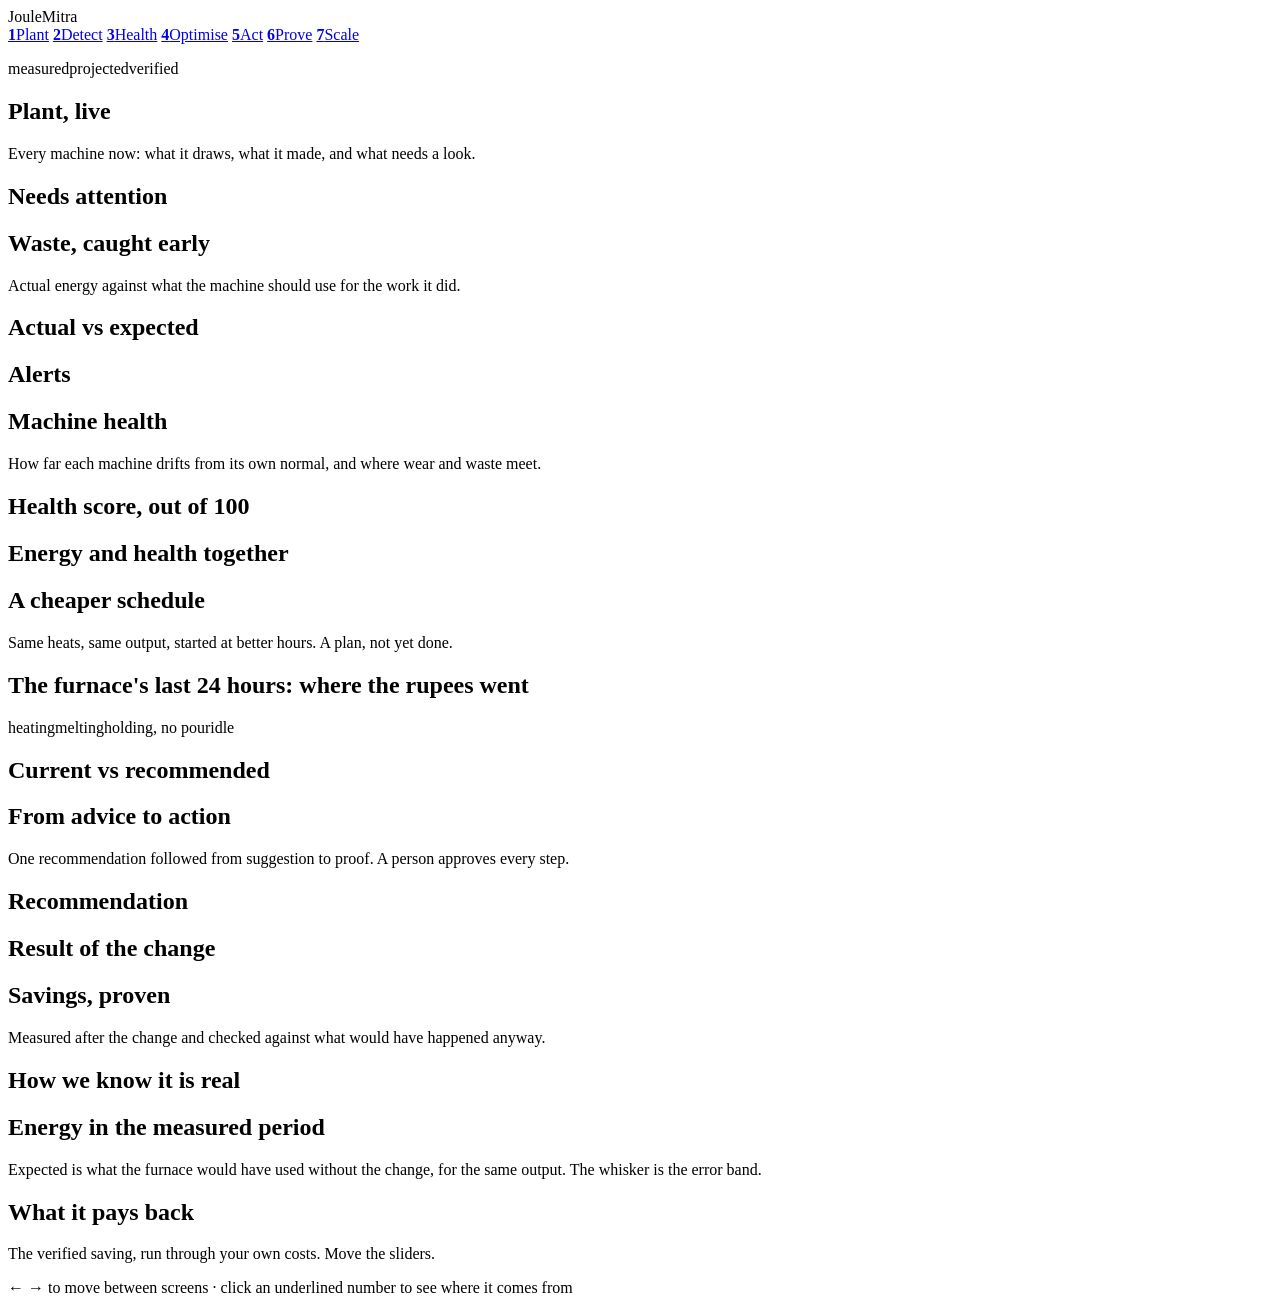
==== apps/console/index.html @ 6d69784d "feat: add JouleMitra console for judges and deck screenshots A seven-screen web console served at /c" ====
<!DOCTYPE html>
<html lang="en">
<head>
<meta charset="utf-8">
<meta name="viewport" content="width=device-width, initial-scale=1">
<title>JouleMitra Console</title>
<link rel="preconnect" href="https://fonts.googleapis.com">
<link rel="preconnect" href="https://fonts.gstatic.com" crossorigin>
<link href="https://fonts.googleapis.com/css2?family=Archivo:wdth,wght@62..125,400..900&display=block" rel="stylesheet">
<link rel="stylesheet" href="/console/tokens.css">
<link rel="stylesheet" href="/console/console.css">
<script src="/console-vendor/plotly.min.js"></script>
<script src="/console/console.js" defer></script>
</head>
<body>
<div class="viewport">
<div class="stage" id="stage">
  <header class="topbar">
    <div class="brand"><span class="brand-mark" aria-hidden="true"></span>JouleMitra</div>
    <nav class="flow" aria-label="The JouleMitra loop">
      <a class="nav-step" href="#plant" data-screen="plant"><b>1</b>Plant</a>
      <a class="nav-step" href="#detect" data-screen="detect"><b>2</b>Detect</a>
      <a class="nav-step" href="#health" data-screen="health"><b>3</b>Health</a>
      <a class="nav-step" href="#optimise" data-screen="optimise"><b>4</b>Optimise</a>
      <a class="nav-step" href="#act" data-screen="act"><b>5</b>Act</a>
      <a class="nav-step" href="#impact" data-screen="impact"><b>6</b>Prove</a>
      <a class="nav-step" href="#payback" data-screen="payback"><b>7</b>Scale</a>
    </nav>
    <p class="legend" aria-label="Colour key">
      <span class="k measured">measured</span><span class="k projected">projected</span><span class="k verified">verified</span>
    </p>
  </header>

  <main class="screens">
    <section class="screen" id="screen-plant" aria-label="Plant, live">
      <div class="screen-head">
        <div><h1>Plant, live</h1><p class="sub">Every machine now: what it draws, what it made, and what needs a look.</p></div>
        <div class="chips" id="chips-plant"></div>
      </div>
      <div class="screen-body">
        <div class="kpi-row" id="plant-kpis"></div>
        <div class="attn"><h2>Needs attention</h2><ul class="attn-list" id="plant-attn"></ul></div>
        <div id="plant-tiles"></div>
      </div>
    </section>

    <section class="screen" id="screen-detect" aria-label="Waste, caught early">
      <div class="screen-head">
        <div><h1>Waste, caught early</h1><p class="sub">Actual energy against what the machine should use for the work it did.</p></div>
        <div class="chips" id="chips-detect"></div>
      </div>
      <div class="screen-body">
        <div class="panel sheet"><h2 id="detect-title">Actual vs expected</h2><p class="lead" id="detect-sum"></p><div class="chart" id="detect-chart"></div></div>
        <div class="panel"><h2>Alerts</h2><div id="detect-alerts-list"></div></div>
      </div>
    </section>

    <section class="screen" id="screen-health" aria-label="Machine health">
      <div class="screen-head">
        <div><h1>Machine health</h1><p class="sub">How far each machine drifts from its own normal, and where wear and waste meet.</p></div>
        <div class="chips" id="chips-health"></div>
      </div>
      <div class="screen-body">
        <div class="panel sheet"><h2>Health score, out of 100</h2><div id="health-list"></div></div>
        <div class="panel"><h2>Energy and health together</h2><div id="insights-list"></div></div>
      </div>
    </section>

    <section class="screen" id="screen-optimise" aria-label="A cheaper schedule">
      <div class="screen-head">
        <div><h1>A cheaper schedule</h1><p class="sub">Same heats, same output, started at better hours. A plan, not yet done.</p></div>
        <div class="chips" id="chips-optimise"></div>
      </div>
      <div class="screen-body">
        <div class="sheet ribbon-wrap"><div class="ribbon-head"><h2 id="ribbon-title">The furnace's last 24 hours: where the rupees went</h2><p class="ribbon-key"><span class="k s-heating"></span>heating<span class="k s-melting"></span>melting<span class="k s-holding"></span>holding, no pour<span class="k s-idle"></span>idle</p></div><div class="ribbon" id="ribbon"></div><div class="ribbon-axis" id="ribbon-axis"></div><p class="ribbon-sum" id="ribbon-sum"></p></div>
        <div class="panel"><h2 id="opt-title">Current vs recommended</h2><div class="tariff-strip" id="opt-tariff"></div><div class="chart" id="opt-chart"></div><p class="note" id="opt-explain"></p></div>
      </div>
    </section>

    <section class="screen" id="screen-act" aria-label="From advice to action">
      <div class="screen-head">
        <div><h1>From advice to action</h1><p class="sub">One recommendation followed from suggestion to proof. A person approves every step.</p></div>
        <div class="chips" id="chips-act"></div>
      </div>
      <div class="screen-body">
        <div class="stepper" id="act-stepper"></div>
        <div id="act-cols">
          <div class="panel sheet rec-card"><h2>Recommendation</h2><div id="act-rec"></div></div>
          <div class="panel"><h2>Result of the change</h2><div id="act-list"></div></div>
        </div>
      </div>
    </section>

    <section class="screen" id="screen-impact" aria-label="Savings, proven">
      <div class="screen-head">
        <div><h1>Savings, proven</h1><p class="sub">Measured after the change and checked against what would have happened anyway.</p></div>
        <div class="chips" id="chips-impact"></div>
      </div>
      <div class="screen-body">
        <div class="impact-hero sheet" id="impact-hero"></div>
        <div class="impact-cards" id="impact-cards"></div>
        <div class="impact-lower">
          <div class="panel"><h2 id="impact-story-title">How we know it is real</h2><div id="guardrail"></div></div>
          <div class="panel"><h2 id="impact-chart-title">Energy in the measured period</h2><p class="note" id="impact-chart-note">Expected is what the furnace would have used without the change, for the same output. The whisker is the error band.</p><div class="chart" id="impact-chart"></div></div>
        </div>
      </div>
    </section>
    <section class="screen" id="screen-payback" aria-label="What it pays back">
      <div class="screen-head">
        <div><h1>What it pays back</h1><p class="sub">The verified saving, run through your own costs. Move the sliders.</p></div>
        <div class="chips" id="chips-payback"></div>
      </div>
      <div class="screen-body">
        <div class="panel" id="pb-inputs"></div>
        <div class="sheet" id="pb-out"></div>
      </div>
    </section>
  </main>
  <aside class="trail" id="trail" aria-label="Where this number comes from" aria-live="polite"></aside>
  <p class="keys" aria-hidden="true">← → to move between screens · click an underlined number to see where it comes from</p>
</div>
</div>
</body>
</html>
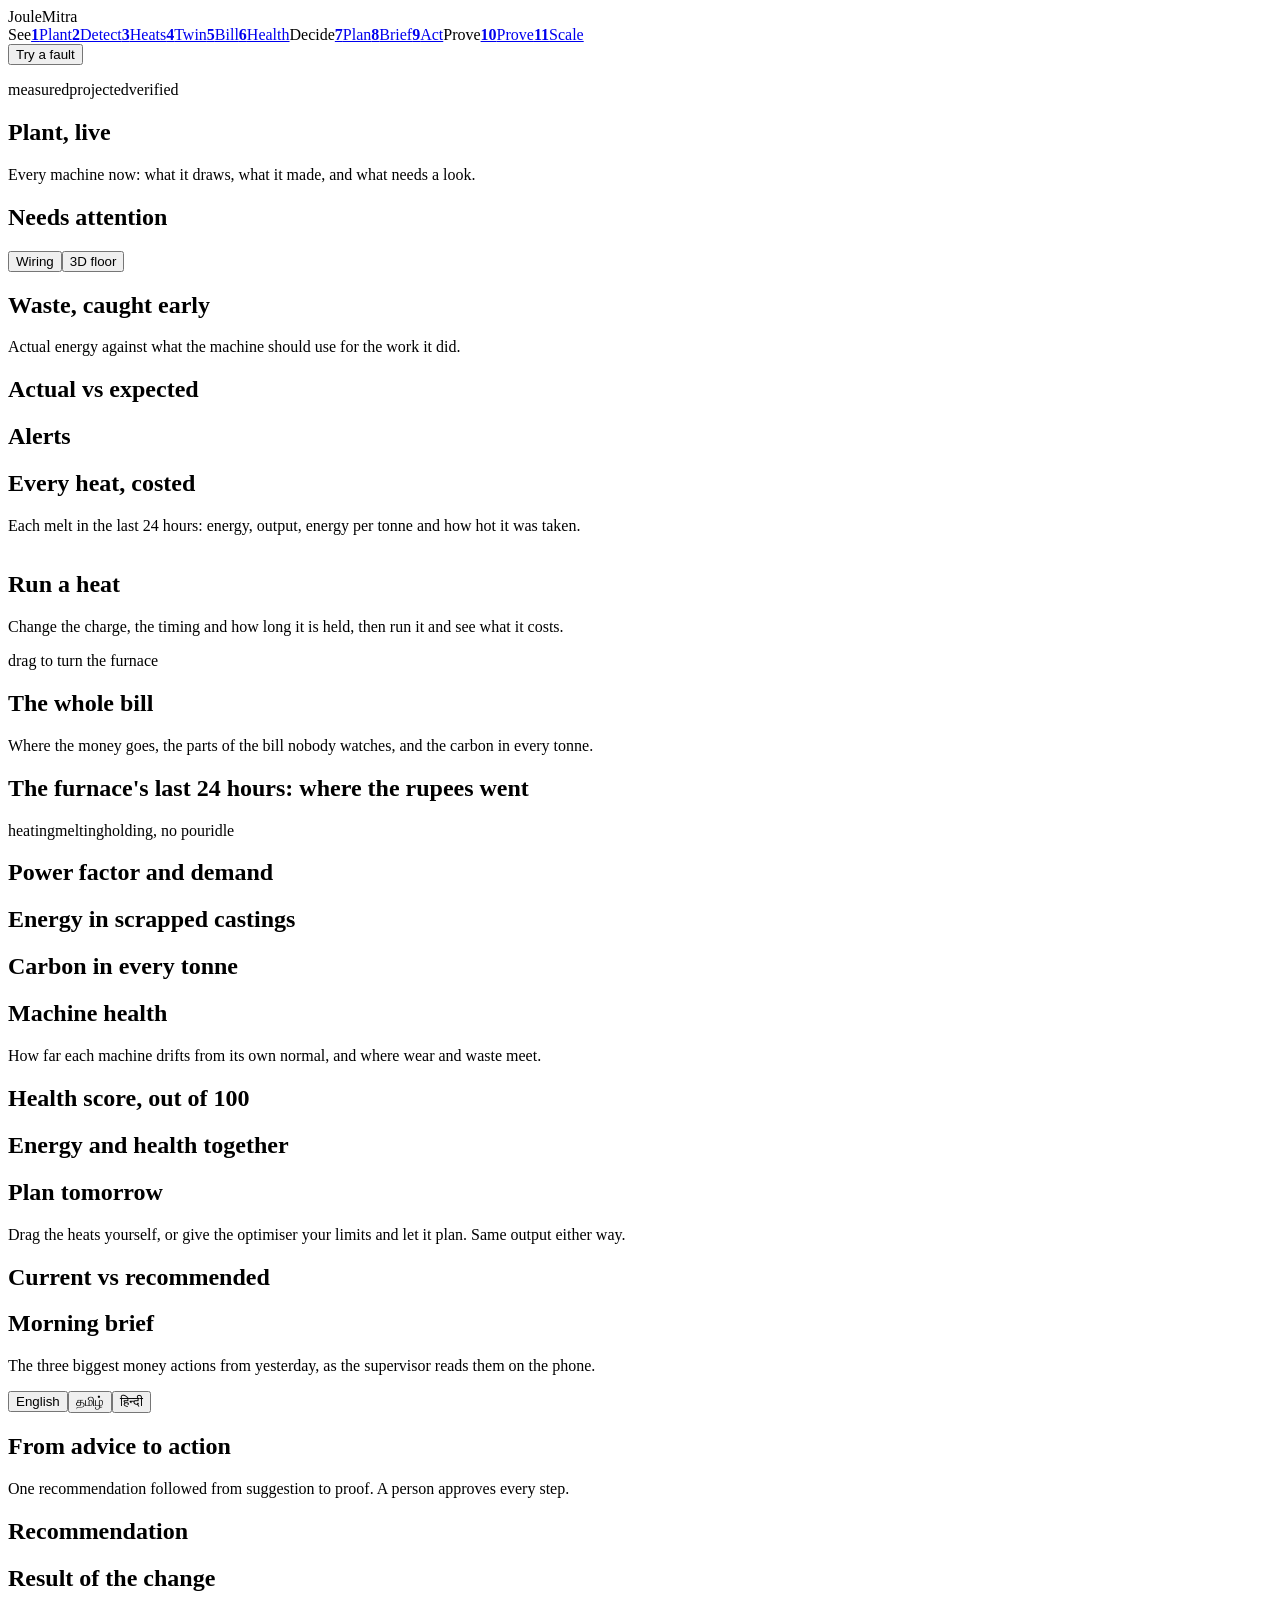
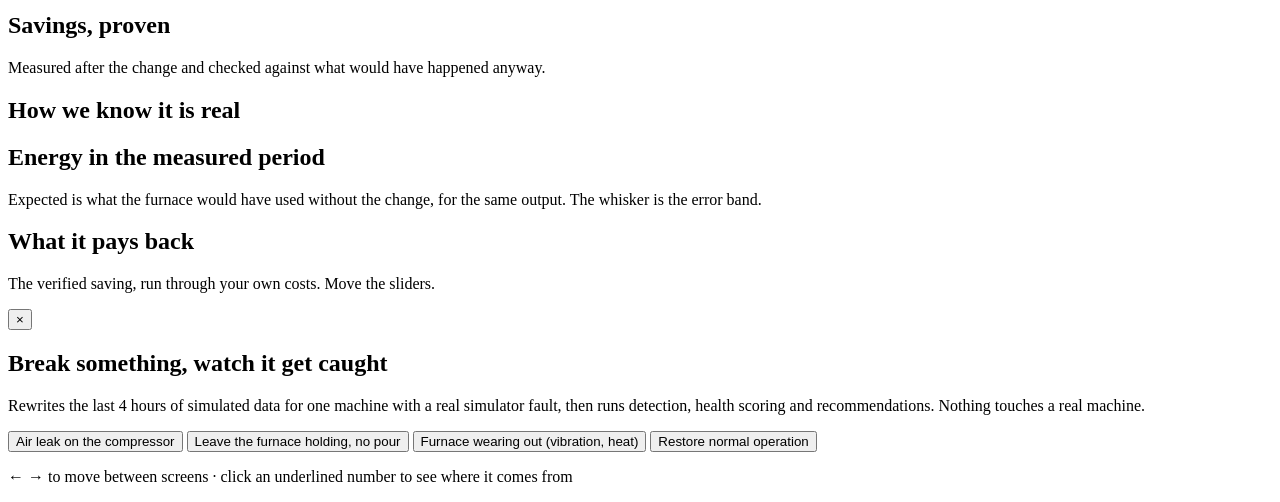
==== commit 817d019d: "feat: interactive console, fault injection and validation on real data Calibration: demo furnace 150" ====
--- a/apps/console/index.html
+++ b/apps/console/index.html
@@ -6,10 +6,12 @@
 <title>JouleMitra Console</title>
 <link rel="preconnect" href="https://fonts.googleapis.com">
 <link rel="preconnect" href="https://fonts.gstatic.com" crossorigin>
-<link href="https://fonts.googleapis.com/css2?family=Archivo:wdth,wght@62..125,400..900&display=block" rel="stylesheet">
+<link href="https://fonts.googleapis.com/css2?family=Archivo:wdth,wght@62..125,400..900&family=Noto+Sans+Tamil:wght@400;600&family=Noto+Sans+Devanagari:wght@400;600&display=block" rel="stylesheet">
 <link rel="stylesheet" href="/console/tokens.css">
 <link rel="stylesheet" href="/console/console.css">
 <script src="/console-vendor/plotly.min.js"></script>
+<script src="/console/vendor/three.min.js"></script>
+<script src="/console/vendor/OrbitControls.js"></script>
 <script src="/console/console.js" defer></script>
 </head>
 <body>
@@ -18,14 +20,9 @@
   <header class="topbar">
     <div class="brand"><span class="brand-mark" aria-hidden="true"></span>JouleMitra</div>
     <nav class="flow" aria-label="The JouleMitra loop">
-      <a class="nav-step" href="#plant" data-screen="plant"><b>1</b>Plant</a>
-      <a class="nav-step" href="#detect" data-screen="detect"><b>2</b>Detect</a>
-      <a class="nav-step" href="#health" data-screen="health"><b>3</b>Health</a>
-      <a class="nav-step" href="#optimise" data-screen="optimise"><b>4</b>Optimise</a>
-      <a class="nav-step" href="#act" data-screen="act"><b>5</b>Act</a>
-      <a class="nav-step" href="#impact" data-screen="impact"><b>6</b>Prove</a>
-      <a class="nav-step" href="#payback" data-screen="payback"><b>7</b>Scale</a>
+      <span class="phase"><span class="phase-label">See</span><a class="nav-step" href="#plant" data-screen="plant"><b>1</b>Plant</a><a class="nav-step" href="#detect" data-screen="detect"><b>2</b>Detect</a><a class="nav-step" href="#heats" data-screen="heats"><b>3</b>Heats</a><a class="nav-step" href="#twin" data-screen="twin"><b>4</b>Twin</a><a class="nav-step" href="#bill" data-screen="bill"><b>5</b>Bill</a><a class="nav-step" href="#health" data-screen="health"><b>6</b>Health</a></span><span class="phase"><span class="phase-label">Decide</span><a class="nav-step" href="#optimise" data-screen="optimise"><b>7</b>Plan</a><a class="nav-step" href="#brief" data-screen="brief"><b>8</b>Brief</a><a class="nav-step" href="#act" data-screen="act"><b>9</b>Act</a></span><span class="phase"><span class="phase-label">Prove</span><a class="nav-step" href="#impact" data-screen="impact"><b>10</b>Prove</a><a class="nav-step" href="#payback" data-screen="payback"><b>11</b>Scale</a></span>
     </nav>
+    <button type="button" class="btn sm fault-btn" id="fault-open">Try a fault</button>
     <p class="legend" aria-label="Colour key">
       <span class="k measured">measured</span><span class="k projected">projected</span><span class="k verified">verified</span>
     </p>
@@ -40,7 +37,7 @@
       <div class="screen-body">
         <div class="kpi-row" id="plant-kpis"></div>
         <div class="attn"><h2>Needs attention</h2><ul class="attn-list" id="plant-attn"></ul></div>
-        <div id="plant-tiles"></div>
+        <div class="plant-wrap"><div class="view-toggle" role="group" aria-label="Plant view"><button type="button" data-view="wiring">Wiring</button><button type="button" data-view="3d">3D floor</button></div><div id="plant-tiles"></div></div>
       </div>
     </section>
 
@@ -51,7 +48,44 @@
       </div>
       <div class="screen-body">
         <div class="panel sheet"><h2 id="detect-title">Actual vs expected</h2><p class="lead" id="detect-sum"></p><div class="chart" id="detect-chart"></div></div>
-        <div class="panel"><h2>Alerts</h2><div id="detect-alerts-list"></div></div>
+        <div class="panel"><h2>Alerts</h2><div id="detect-alerts-list"></div><div class="air" id="detect-air"></div></div>
+      </div>
+    </section>
+
+    <section class="screen" id="screen-heats" aria-label="Every heat, costed">
+      <div class="screen-head">
+        <div><h1>Every heat, costed</h1><p class="sub">Each melt in the last 24 hours: energy, output, energy per tonne and how hot it was taken.</p></div>
+        <div class="chips" id="chips-heats"></div>
+      </div>
+      <div class="screen-body">
+        <div class="heats-top"><div class="bench" id="heats-bench"></div><div class="heats-sum" id="heats-sum"></div></div>
+        <div class="sheet heats-table-wrap"><table class="heats-table" id="heats-table"></table></div>
+      </div>
+    </section>
+
+    <section class="screen" id="screen-twin" aria-label="Run a heat">
+      <div class="screen-head">
+        <div><h1>Run a heat</h1><p class="sub">Change the charge, the timing and how long it is held, then run it and see what it costs.</p></div>
+        <div class="chips" id="chips-twin"></div>
+      </div>
+      <div class="screen-body">
+        <div class="sheet twin-stage"><div class="twin-3d" id="twin-3d"></div><p class="twin-phase" id="twin-phase">drag to turn the furnace</p></div>
+        <div class="twin-side"><div class="twin-controls" id="twin-controls"></div><div class="twin-out" id="twin-out"></div></div>
+      </div>
+    </section>
+
+    <section class="screen" id="screen-bill" aria-label="The whole bill">
+      <div class="screen-head">
+        <div><h1>The whole bill</h1><p class="sub">Where the money goes, the parts of the bill nobody watches, and the carbon in every tonne.</p></div>
+        <div class="chips" id="chips-bill"></div>
+      </div>
+      <div class="screen-body">
+        <div class="sheet ribbon-wrap"><div class="ribbon-head"><h2 id="ribbon-title">The furnace's last 24 hours: where the rupees went</h2><p class="ribbon-key"><span class="k s-heating"></span>heating<span class="k s-melting"></span>melting<span class="k s-holding"></span>holding, no pour<span class="k s-idle"></span>idle</p></div><div class="ribbon" id="ribbon"></div><div class="ribbon-axis" id="ribbon-axis"></div><p class="ribbon-sum" id="ribbon-sum"></p></div>
+        <div class="bill-grid">
+          <div class="panel"><h2>Power factor and demand</h2><div id="bill-pf"></div></div>
+          <div class="panel"><h2>Energy in scrapped castings</h2><div id="bill-reject"></div></div>
+          <div class="panel"><h2>Carbon in every tonne</h2><div id="bill-carbon"></div></div>
+        </div>
       </div>
     </section>
 
@@ -68,12 +102,26 @@
 
     <section class="screen" id="screen-optimise" aria-label="A cheaper schedule">
       <div class="screen-head">
-        <div><h1>A cheaper schedule</h1><p class="sub">Same heats, same output, started at better hours. A plan, not yet done.</p></div>
+        <div><h1>Plan tomorrow</h1><p class="sub">Drag the heats yourself, or give the optimiser your limits and let it plan. Same output either way.</p></div>
         <div class="chips" id="chips-optimise"></div>
       </div>
       <div class="screen-body">
-        <div class="sheet ribbon-wrap"><div class="ribbon-head"><h2 id="ribbon-title">The furnace's last 24 hours: where the rupees went</h2><p class="ribbon-key"><span class="k s-heating"></span>heating<span class="k s-melting"></span>melting<span class="k s-holding"></span>holding, no pour<span class="k s-idle"></span>idle</p></div><div class="ribbon" id="ribbon"></div><div class="ribbon-axis" id="ribbon-axis"></div><p class="ribbon-sum" id="ribbon-sum"></p></div>
-        <div class="panel"><h2 id="opt-title">Current vs recommended</h2><div class="tariff-strip" id="opt-tariff"></div><div class="chart" id="opt-chart"></div><p class="note" id="opt-explain"></p></div>
+        <div class="panel sheet"><h2 id="opt-title">Current vs recommended</h2><div class="tariff-strip" id="opt-tariff"></div><div class="chart" id="opt-chart"></div><p class="note" id="opt-explain"></p></div>
+      </div>
+    </section>
+
+    <section class="screen" id="screen-brief" aria-label="Morning brief">
+      <div class="screen-head">
+        <div><h1 id="brief-h1">Morning brief</h1><p class="sub" id="brief-sub">The three biggest money actions from yesterday, as the supervisor reads them on the phone.</p></div>
+        <div class="chips" id="chips-brief"></div>
+      </div>
+      <div class="screen-body">
+        <div class="brief-left">
+          <div class="lang" role="group" aria-label="Language"><button type="button" data-lang="en">English</button><button type="button" data-lang="ta" lang="ta">தமிழ்</button><button type="button" data-lang="hi" lang="hi">हिन्दी</button></div>
+          <div class="msg" id="brief-msg"></div>
+          <p class="note" id="brief-preview"></p>
+        </div>
+        <div class="panel"><h2 id="brief-why-h"></h2><p class="note" id="brief-why-note"></p><div id="brief-why"></div></div>
       </div>
     </section>
 
@@ -116,6 +164,18 @@
       </div>
     </section>
   </main>
+  <aside class="trail faults" id="faults" aria-label="Try a fault">
+    <button class="trail-close" type="button" aria-label="Close" id="fault-close">×</button>
+    <h2>Break something, watch it get caught</h2>
+    <p class="note">Rewrites the last 4 hours of simulated data for one machine with a real simulator fault, then runs detection, health scoring and recommendations. Nothing touches a real machine.</p>
+    <div class="fault-list">
+      <button type="button" class="btn" data-fault="air_leak">Air leak on the compressor</button>
+      <button type="button" class="btn" data-fault="furnace_holding">Leave the furnace holding, no pour</button>
+      <button type="button" class="btn" data-fault="furnace_wear">Furnace wearing out (vibration, heat)</button>
+      <button type="button" class="btn ghost" data-fault="restore">Restore normal operation</button>
+    </div>
+    <div id="fault-log" aria-live="polite"></div>
+  </aside>
   <aside class="trail" id="trail" aria-label="Where this number comes from" aria-live="polite"></aside>
   <p class="keys" aria-hidden="true">← → to move between screens · click an underlined number to see where it comes from</p>
 </div>
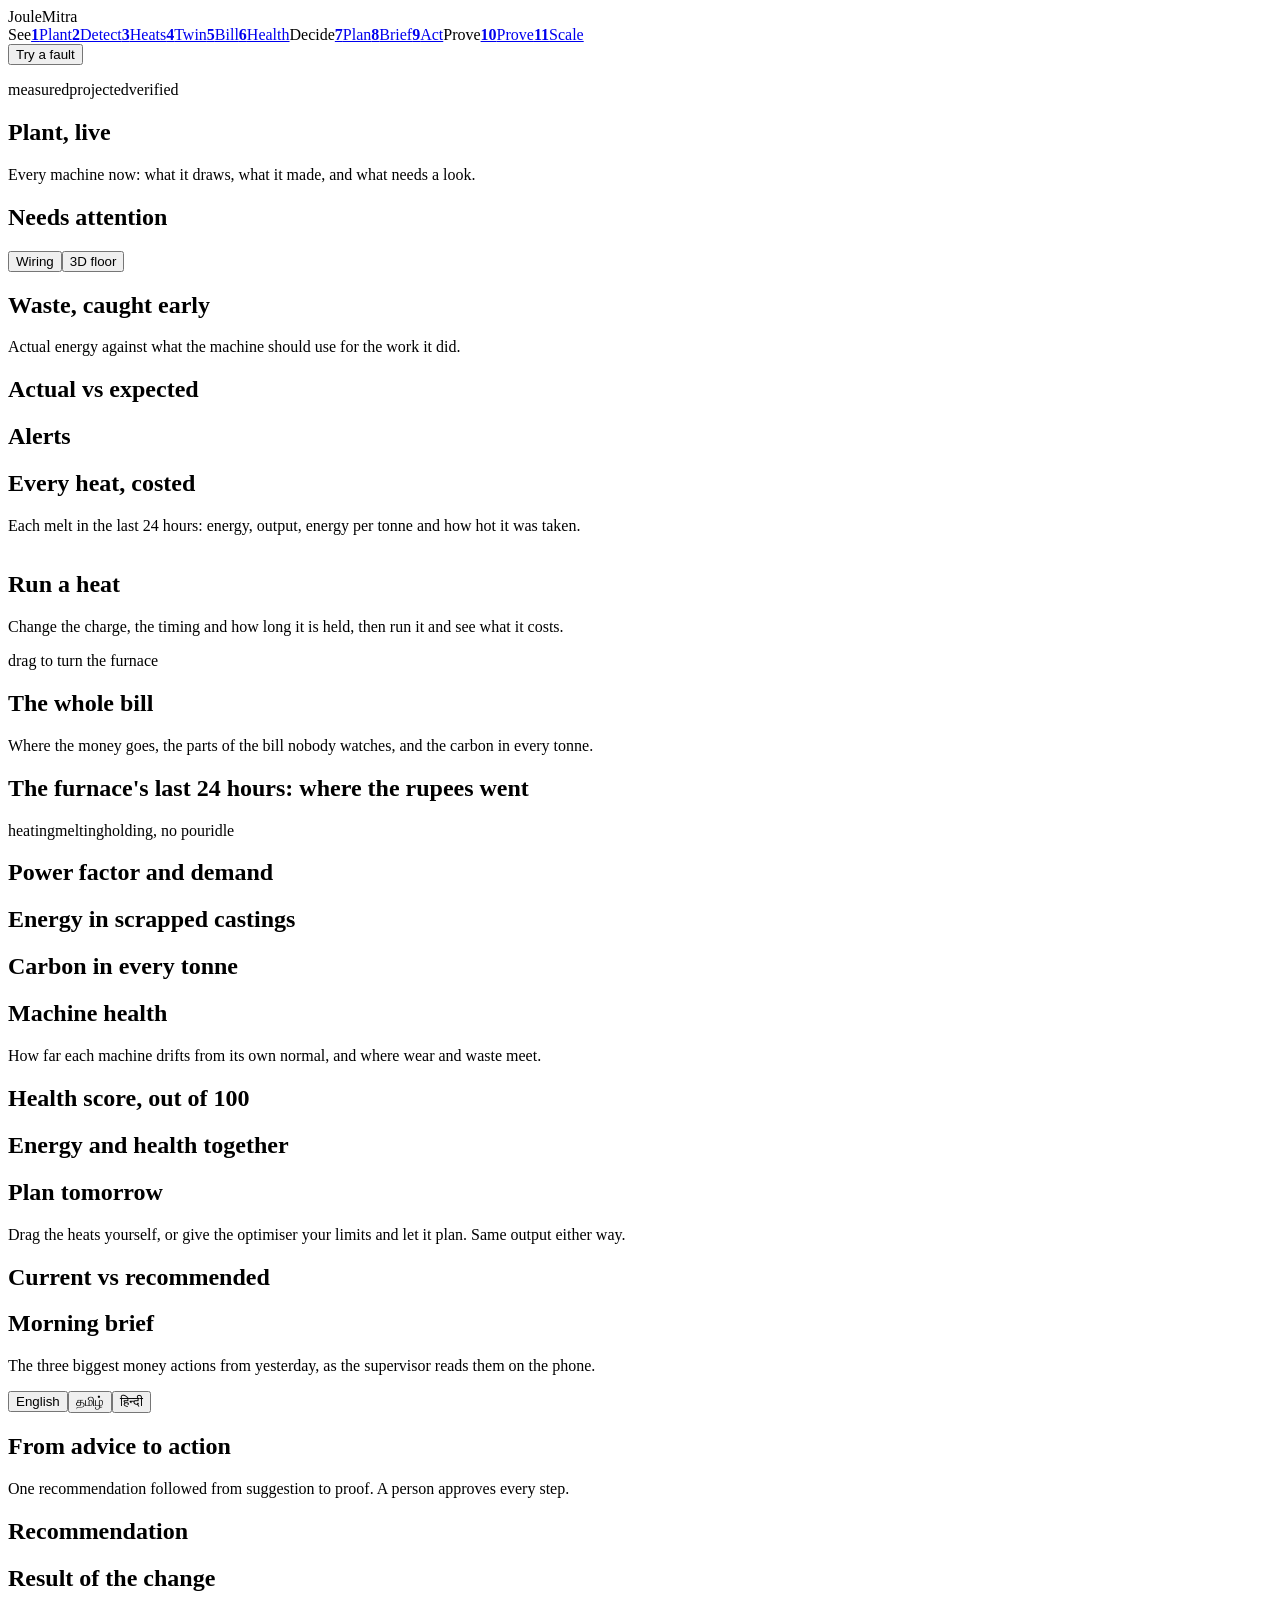
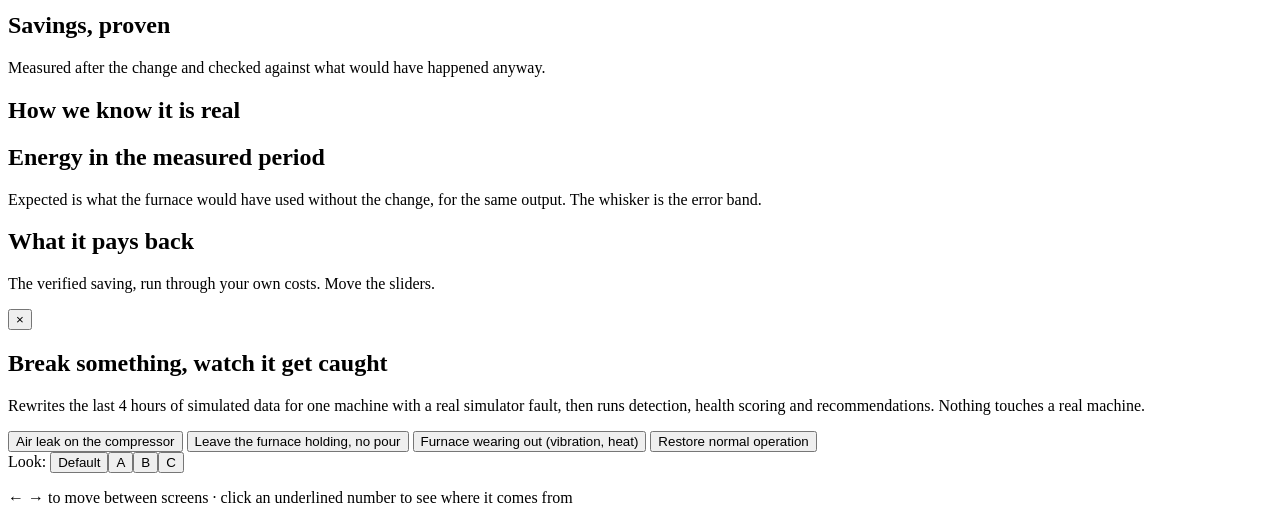
==== commit 0adb9ca0: "feat(console): add switchable A/B/C design themes Three restyle directions from docs/DESIGN_DIRECTIO" ====
--- a/apps/console/index.html
+++ b/apps/console/index.html
@@ -177,6 +177,7 @@
     <div id="fault-log" aria-live="polite"></div>
   </aside>
   <aside class="trail" id="trail" aria-label="Where this number comes from" aria-live="polite"></aside>
+  <div class="theme-switch" role="group" aria-label="Theme">Look: <button type="button" data-theme="">Default</button><button type="button" data-theme="a">A</button><button type="button" data-theme="b">B</button><button type="button" data-theme="c">C</button></div>
   <p class="keys" aria-hidden="true">← → to move between screens · click an underlined number to see where it comes from</p>
 </div>
 </div>
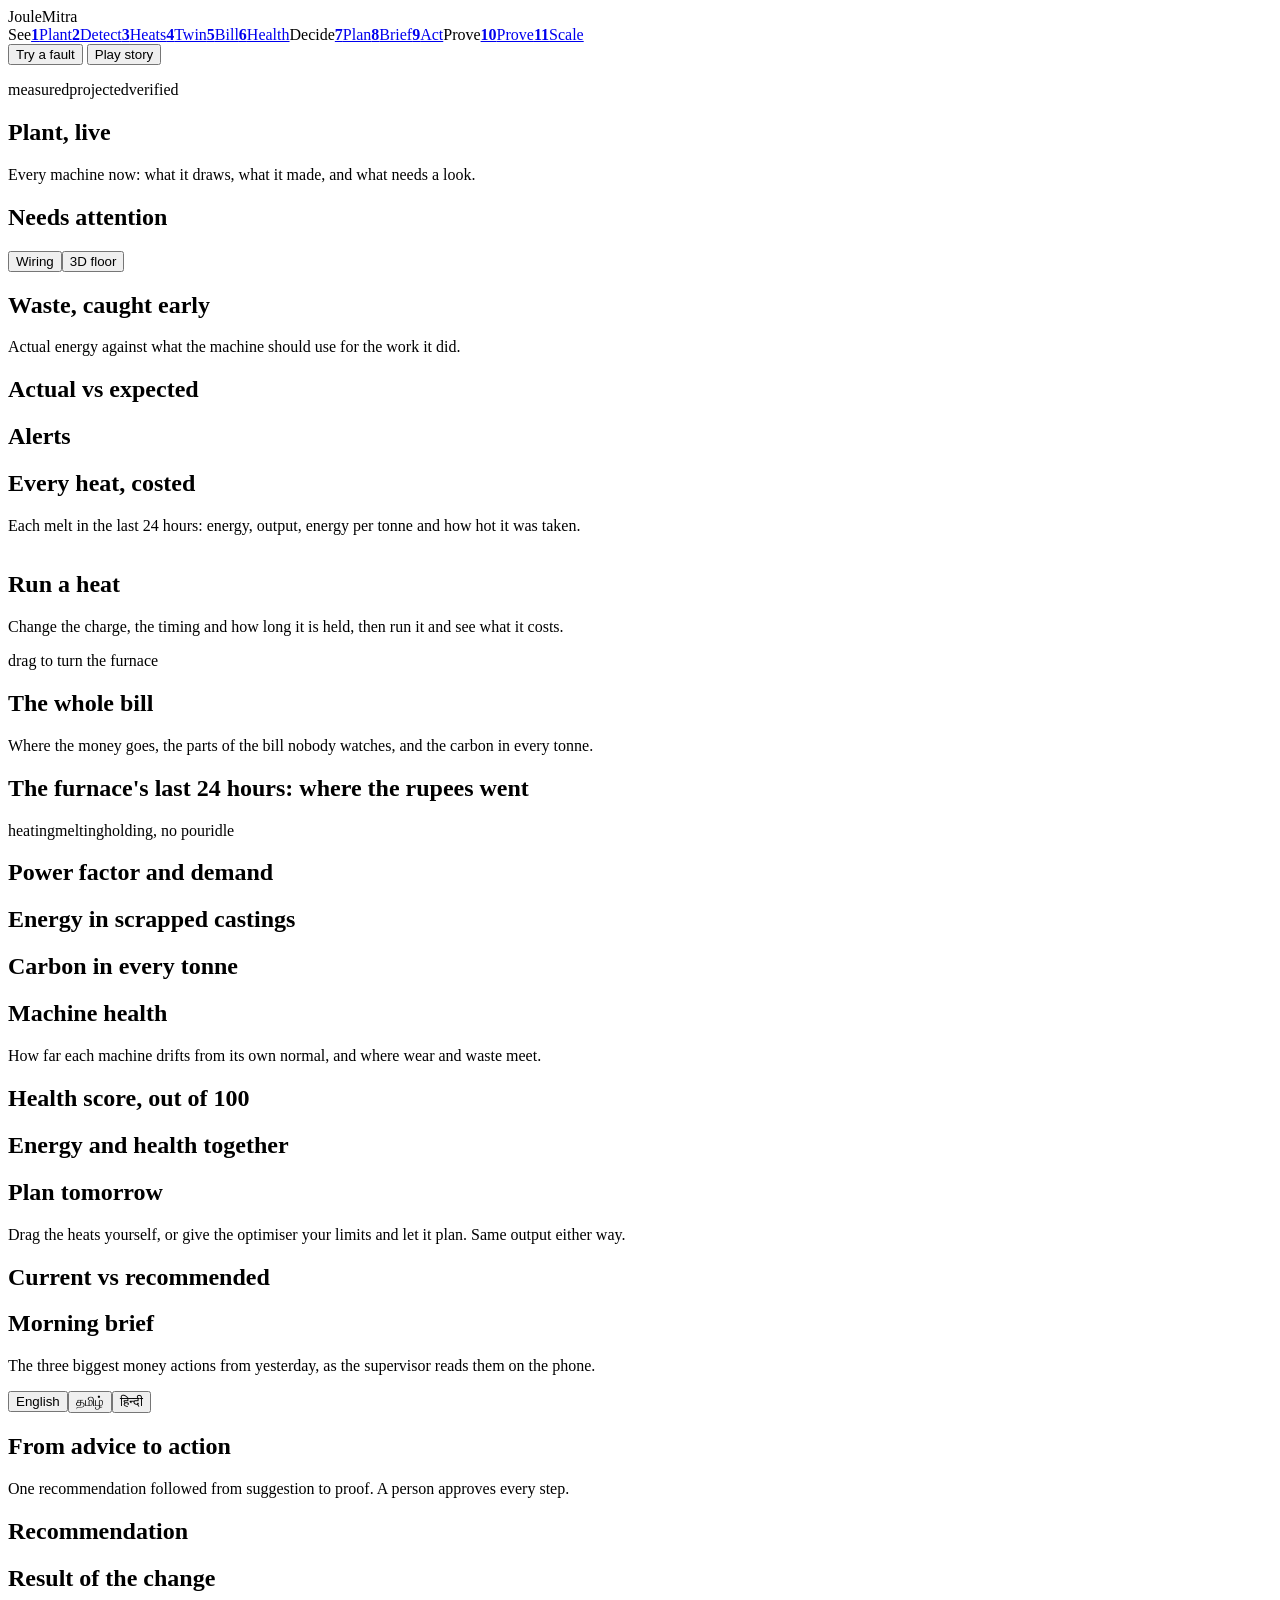
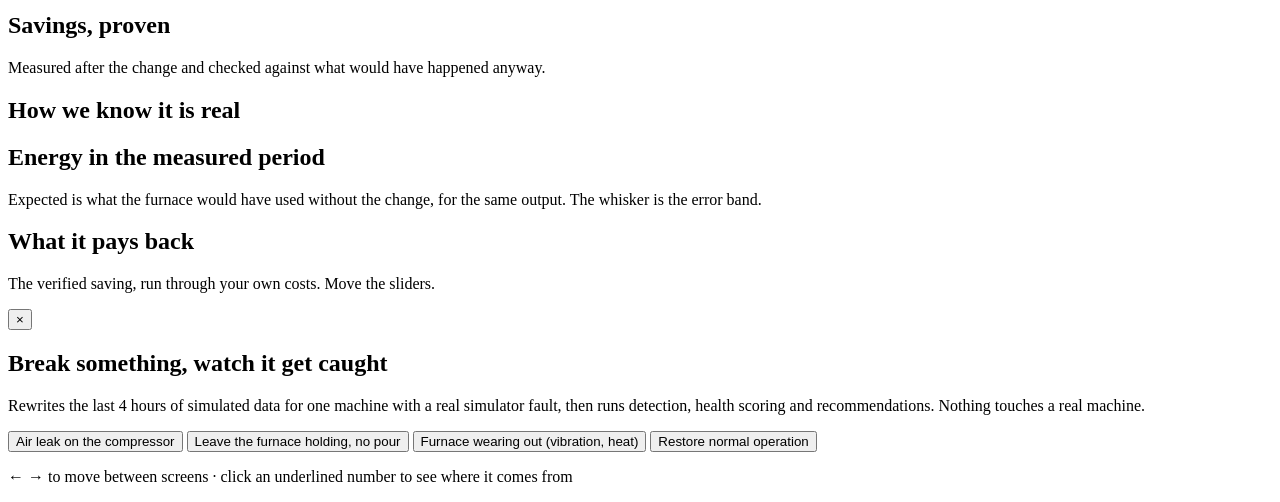
==== commit 41f37e89: "feat(console): dark control-room look, ADEETIE check, CBAM sheet, judge tour - Dark control-room res" ====
--- a/apps/console/index.html
+++ b/apps/console/index.html
@@ -6,7 +6,7 @@
 <title>JouleMitra Console</title>
 <link rel="preconnect" href="https://fonts.googleapis.com">
 <link rel="preconnect" href="https://fonts.gstatic.com" crossorigin>
-<link href="https://fonts.googleapis.com/css2?family=Archivo:wdth,wght@62..125,400..900&family=Noto+Sans+Tamil:wght@400;600&family=Noto+Sans+Devanagari:wght@400;600&display=block" rel="stylesheet">
+<link href="https://fonts.googleapis.com/css2?family=Big+Shoulders+Display:wght@600..900&family=IBM+Plex+Sans:wght@400;500;600;700&family=IBM+Plex+Mono:wght@400;500&family=Noto+Sans+Tamil:wght@400;600&family=Noto+Sans+Devanagari:wght@400;600&display=block" rel="stylesheet">
 <link rel="stylesheet" href="/console/tokens.css">
 <link rel="stylesheet" href="/console/console.css">
 <script src="/console-vendor/plotly.min.js"></script>
@@ -23,6 +23,7 @@
       <span class="phase"><span class="phase-label">See</span><a class="nav-step" href="#plant" data-screen="plant"><b>1</b>Plant</a><a class="nav-step" href="#detect" data-screen="detect"><b>2</b>Detect</a><a class="nav-step" href="#heats" data-screen="heats"><b>3</b>Heats</a><a class="nav-step" href="#twin" data-screen="twin"><b>4</b>Twin</a><a class="nav-step" href="#bill" data-screen="bill"><b>5</b>Bill</a><a class="nav-step" href="#health" data-screen="health"><b>6</b>Health</a></span><span class="phase"><span class="phase-label">Decide</span><a class="nav-step" href="#optimise" data-screen="optimise"><b>7</b>Plan</a><a class="nav-step" href="#brief" data-screen="brief"><b>8</b>Brief</a><a class="nav-step" href="#act" data-screen="act"><b>9</b>Act</a></span><span class="phase"><span class="phase-label">Prove</span><a class="nav-step" href="#impact" data-screen="impact"><b>10</b>Prove</a><a class="nav-step" href="#payback" data-screen="payback"><b>11</b>Scale</a></span>
     </nav>
     <button type="button" class="btn sm fault-btn" id="fault-open">Try a fault</button>
+    <button type="button" class="btn sm" id="tour-start">Play story</button>
     <p class="legend" aria-label="Colour key">
       <span class="k measured">measured</span><span class="k projected">projected</span><span class="k verified">verified</span>
     </p>
@@ -177,7 +178,6 @@
     <div id="fault-log" aria-live="polite"></div>
   </aside>
   <aside class="trail" id="trail" aria-label="Where this number comes from" aria-live="polite"></aside>
-  <div class="theme-switch" role="group" aria-label="Theme">Look: <button type="button" data-theme="">Default</button><button type="button" data-theme="a">A</button><button type="button" data-theme="b">B</button><button type="button" data-theme="c">C</button></div>
   <p class="keys" aria-hidden="true">← → to move between screens · click an underlined number to see where it comes from</p>
 </div>
 </div>
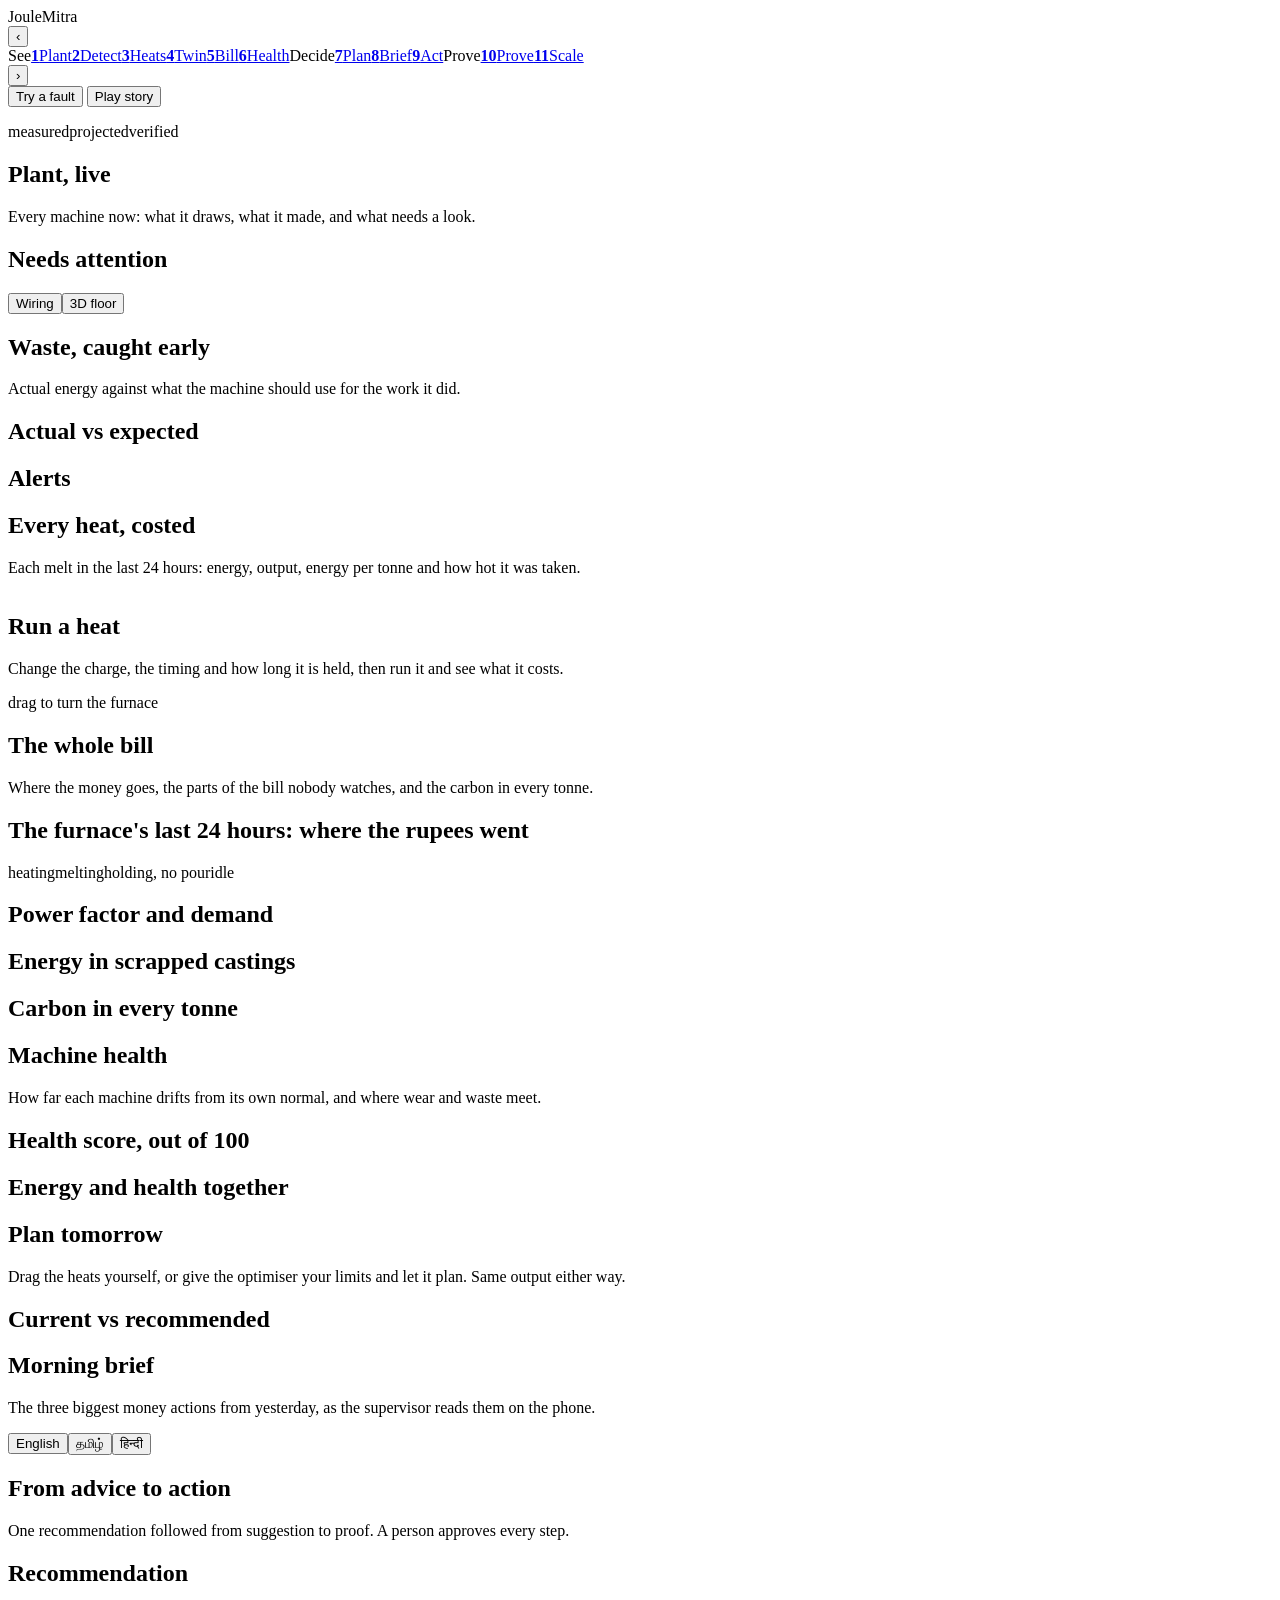
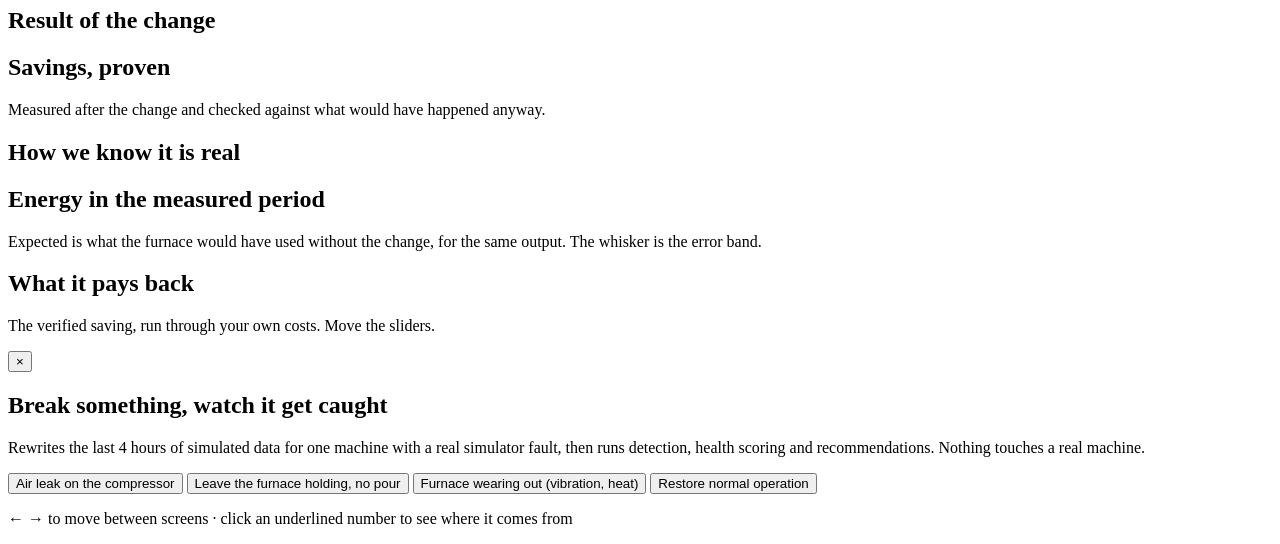
==== commit 1d1e4e1d: "feat(console): label Plan savings models; discoverable mobile nav Plan: the optimiser headline (fitt" ====
--- a/apps/console/index.html
+++ b/apps/console/index.html
@@ -18,10 +18,14 @@
 <div class="viewport">
 <div class="stage" id="stage">
   <header class="topbar">
-    <div class="brand"><span class="brand-mark" aria-hidden="true"></span>JouleMitra</div>
-    <nav class="flow" aria-label="The JouleMitra loop">
+    <div class="brand"><span class="brand-mark" aria-hidden="true"></span>JouleMitra<span class="flow-step" id="flow-step" aria-live="polite"></span></div>
+    <div class="flow-wrap">
+    <button type="button" class="flow-nav" id="flow-prev" aria-label="Earlier screens">‹</button>
+    <nav class="flow" id="flow" aria-label="The JouleMitra loop">
       <span class="phase"><span class="phase-label">See</span><a class="nav-step" href="#plant" data-screen="plant"><b>1</b>Plant</a><a class="nav-step" href="#detect" data-screen="detect"><b>2</b>Detect</a><a class="nav-step" href="#heats" data-screen="heats"><b>3</b>Heats</a><a class="nav-step" href="#twin" data-screen="twin"><b>4</b>Twin</a><a class="nav-step" href="#bill" data-screen="bill"><b>5</b>Bill</a><a class="nav-step" href="#health" data-screen="health"><b>6</b>Health</a></span><span class="phase"><span class="phase-label">Decide</span><a class="nav-step" href="#optimise" data-screen="optimise"><b>7</b>Plan</a><a class="nav-step" href="#brief" data-screen="brief"><b>8</b>Brief</a><a class="nav-step" href="#act" data-screen="act"><b>9</b>Act</a></span><span class="phase"><span class="phase-label">Prove</span><a class="nav-step" href="#impact" data-screen="impact"><b>10</b>Prove</a><a class="nav-step" href="#payback" data-screen="payback"><b>11</b>Scale</a></span>
     </nav>
+    <button type="button" class="flow-nav" id="flow-next" aria-label="Later screens">›</button>
+    </div>
     <button type="button" class="btn sm fault-btn" id="fault-open">Try a fault</button>
     <button type="button" class="btn sm" id="tour-start">Play story</button>
     <p class="legend" aria-label="Colour key">
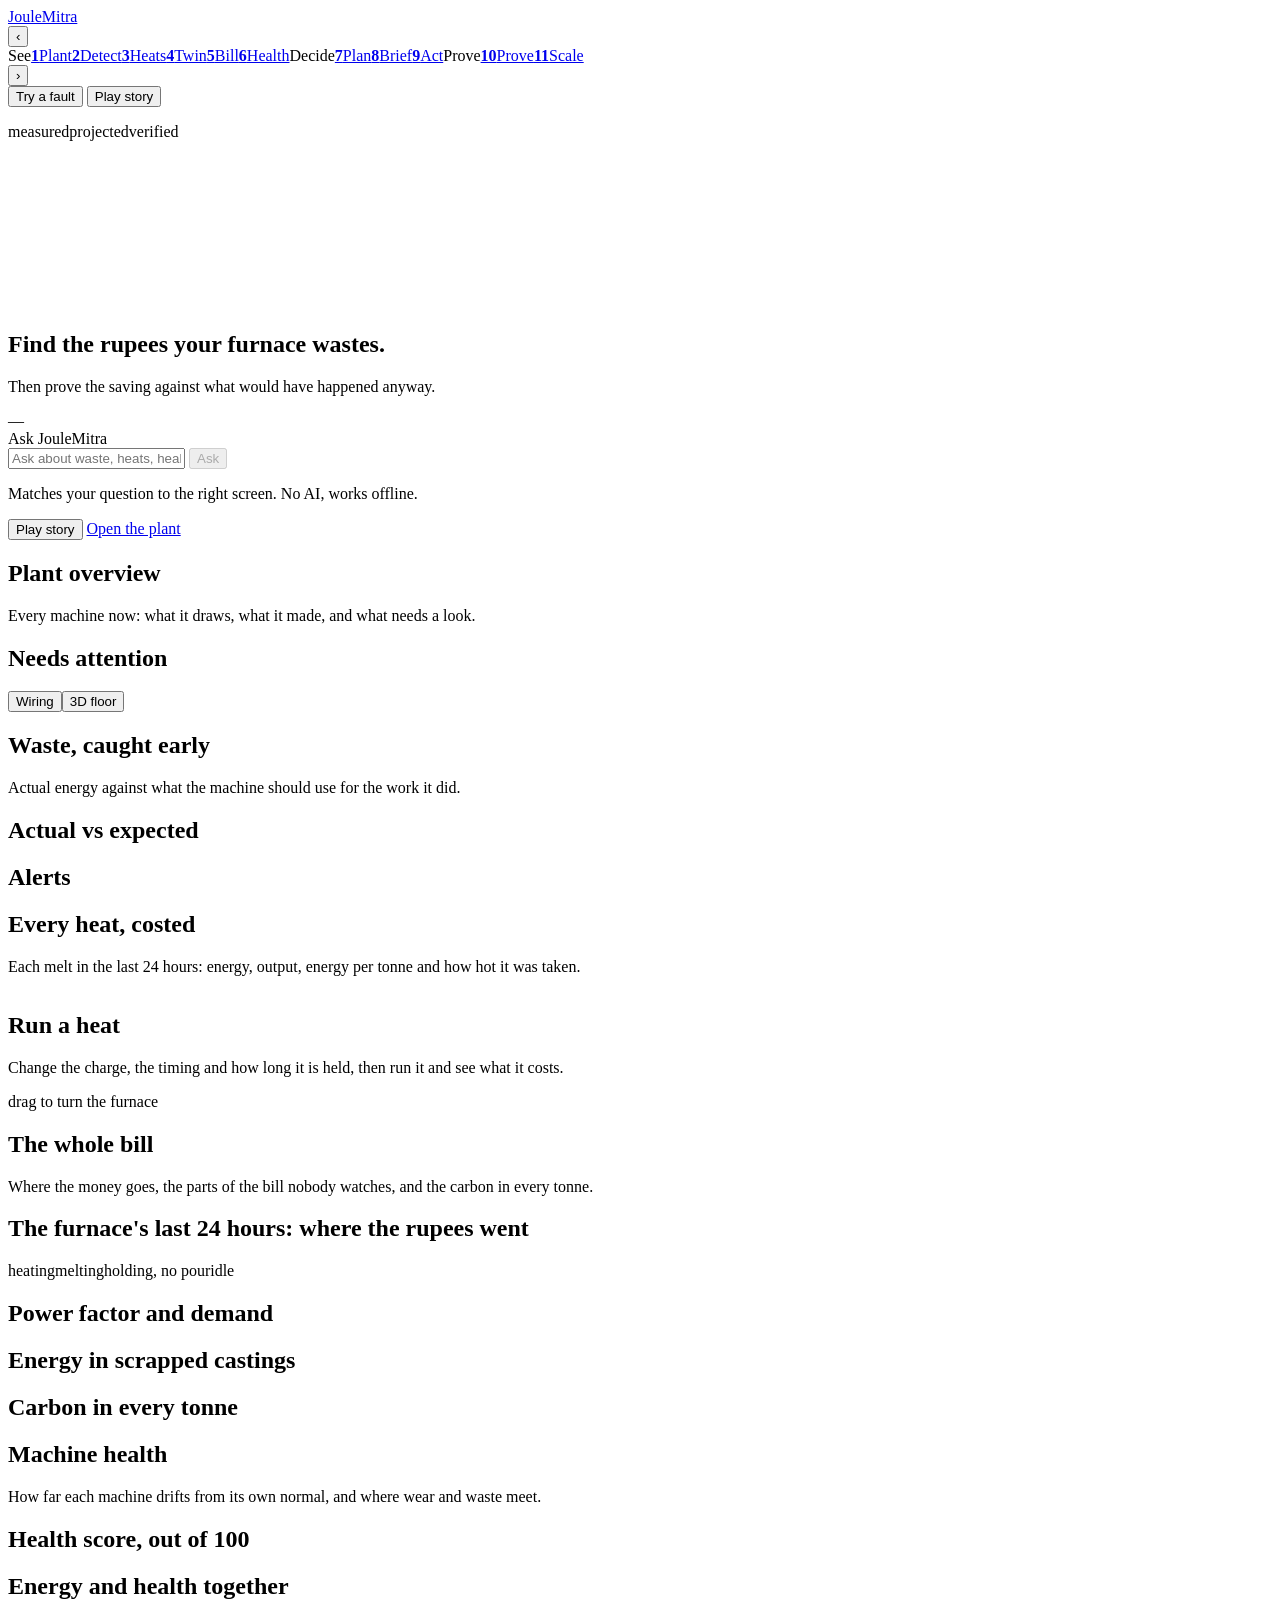
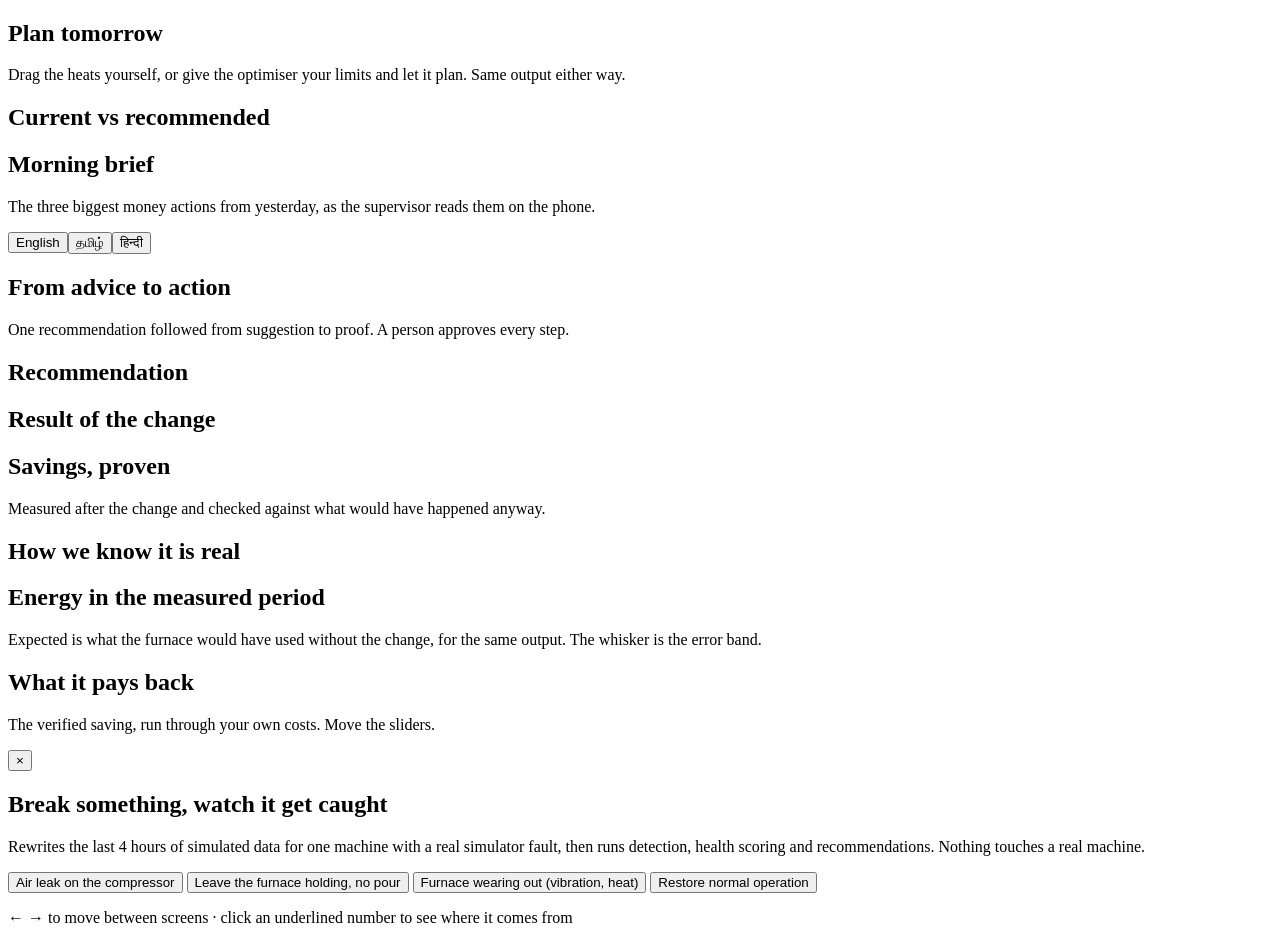
==== commit c9fdd65e: "feat(console): cover screen with Ask JouleMitra and hero blooms A new first screen: headline, the li" ====
--- a/apps/console/index.html
+++ b/apps/console/index.html
@@ -9,16 +9,16 @@
 <link href="https://fonts.googleapis.com/css2?family=Big+Shoulders+Display:wght@600..900&family=IBM+Plex+Sans:wght@400;500;600;700&family=IBM+Plex+Mono:wght@400;500&family=Noto+Sans+Tamil:wght@400;600&family=Noto+Sans+Devanagari:wght@400;600&display=block" rel="stylesheet">
 <link rel="stylesheet" href="/console/tokens.css">
 <link rel="stylesheet" href="/console/console.css">
-<script src="/console-vendor/plotly.min.js"></script>
-<script src="/console/vendor/three.min.js"></script>
-<script src="/console/vendor/OrbitControls.js"></script>
+<script src="/console-vendor/plotly.min.js" defer></script>
+<script src="/console/vendor/three.min.js" defer></script>
+<script src="/console/vendor/OrbitControls.js" defer></script>
 <script src="/console/console.js" defer></script>
 </head>
 <body>
 <div class="viewport">
 <div class="stage" id="stage">
   <header class="topbar">
-    <div class="brand"><span class="brand-mark" aria-hidden="true"></span>JouleMitra<span class="flow-step" id="flow-step" aria-live="polite"></span></div>
+    <div class="brand"><a class="brand-home" href="#cover"><span class="brand-mark" aria-hidden="true"></span>JouleMitra</a><span class="flow-step" id="flow-step" aria-live="polite"></span></div>
     <div class="flow-wrap">
     <button type="button" class="flow-nav" id="flow-prev" aria-label="Earlier screens">‹</button>
     <nav class="flow" id="flow" aria-label="The JouleMitra loop">
@@ -34,15 +34,39 @@
   </header>
 
   <main class="screens">
-    <section class="screen" id="screen-plant" aria-label="Plant, live">
-      <div class="screen-head">
-        <div><h1>Plant, live</h1><p class="sub">Every machine now: what it draws, what it made, and what needs a look.</p></div>
+    <section class="screen" id="screen-cover" aria-label="JouleMitra">
+      <canvas id="cover-bg" aria-hidden="true"></canvas>
+      <div class="cover-inner">
+        <div class="cover-copy">
+          <h1 class="cover-h1">Find the rupees your furnace wastes.</h1>
+          <p class="cover-sub">Then prove the saving against what would have happened anyway.</p>
+          <div class="cover-proof" id="cover-proof" aria-live="polite"><span class="cover-big">—</span></div>
+          <form id="ask">
+            <label for="ask-q">Ask JouleMitra</label>
+            <div class="ask-row">
+              <input id="ask-q" name="q" type="text" autocomplete="off" maxlength="200" placeholder="Ask about waste, heats, health, savings…">
+              <button type="submit" id="ask-go" disabled>Ask</button>
+            </div>
+            <p class="ask-out" id="ask-out" aria-live="polite"></p>
+            <p class="note">Matches your question to the right screen. No AI, works offline.</p>
+          </form>
+          <div class="cover-ctas">
+            <button type="button" class="btn cover-primary" id="cover-tour">Play story</button>
+            <a class="btn cover-secondary" href="#plant">Open the plant</a>
+          </div>
+        </div>
+      </div>
+    </section>
+
+    <section class="screen" id="screen-plant" aria-label="Plant overview">
+      <div class="screen-head">
+        <div><h1>Plant overview</h1><p class="sub">Every machine now: what it draws, what it made, and what needs a look.</p></div>
         <div class="chips" id="chips-plant"></div>
       </div>
       <div class="screen-body">
         <div class="kpi-row" id="plant-kpis"></div>
         <div class="attn"><h2>Needs attention</h2><ul class="attn-list" id="plant-attn"></ul></div>
-        <div class="plant-wrap"><div class="view-toggle" role="group" aria-label="Plant view"><button type="button" data-view="wiring">Wiring</button><button type="button" data-view="3d">3D floor</button></div><div id="plant-tiles"></div></div>
+        <div class="plant-wrap"><div class="view-toggle" role="group" aria-label="Plant view"><button type="button" data-view="wiring">Wiring</button><button type="button" data-view="3d">3D floor</button></div><div id="plant-tiles" tabindex="0" role="region" aria-label="Plant wiring diagram. Scroll sideways to see all of it."></div></div>
       </div>
     </section>
 
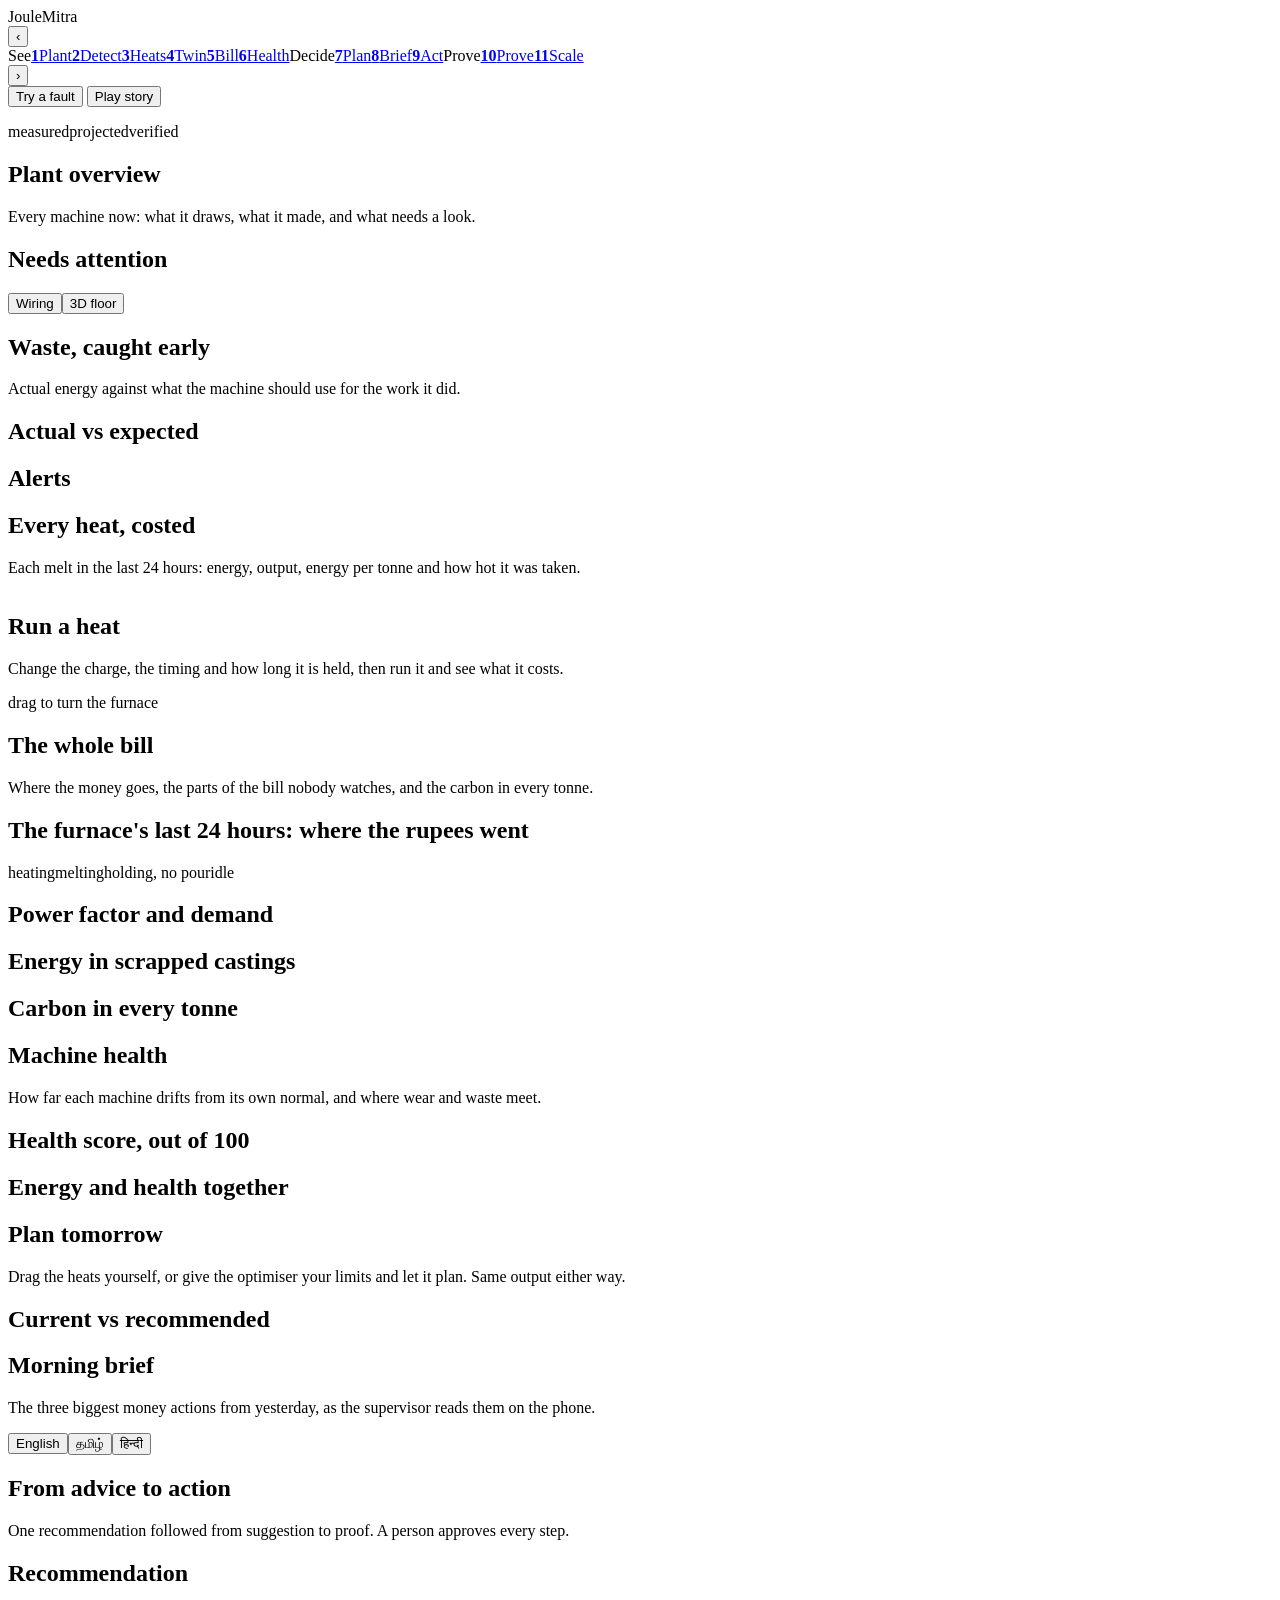
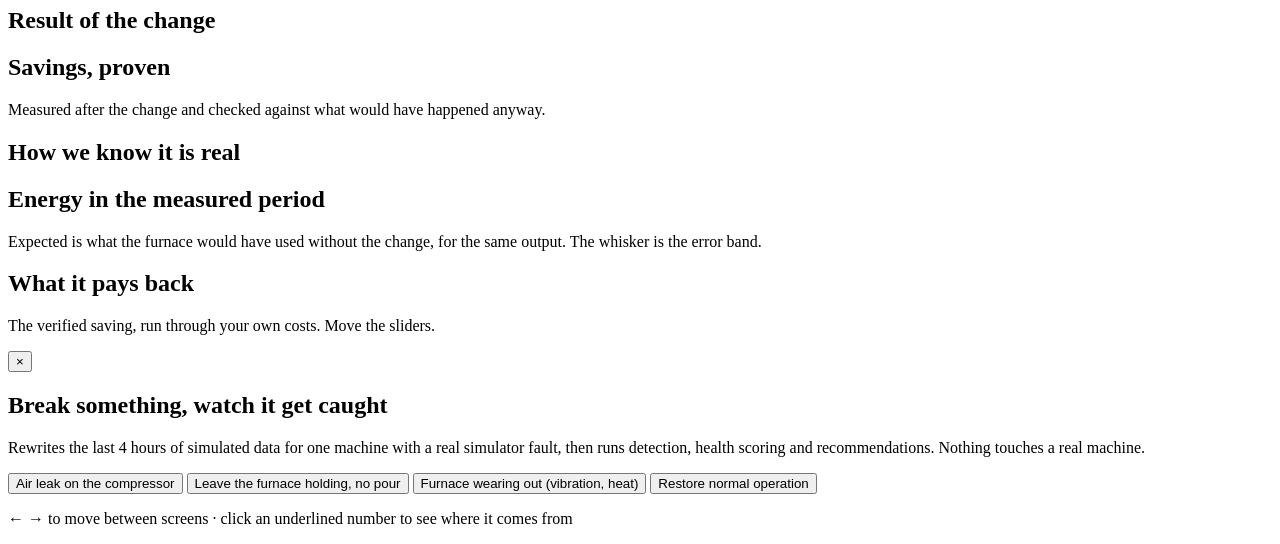
==== commit fc78a72a: "fix(console): honest data age on Plant; keyboard-scrollable diagram The hero showed "3 feeds live" f" ====
--- a/apps/console/index.html
+++ b/apps/console/index.html
@@ -18,7 +18,7 @@
 <div class="viewport">
 <div class="stage" id="stage">
   <header class="topbar">
-    <div class="brand"><a class="brand-home" href="#cover"><span class="brand-mark" aria-hidden="true"></span>JouleMitra</a><span class="flow-step" id="flow-step" aria-live="polite"></span></div>
+    <div class="brand"><span class="brand-mark" aria-hidden="true"></span>JouleMitra<span class="flow-step" id="flow-step" aria-live="polite"></span></div>
     <div class="flow-wrap">
     <button type="button" class="flow-nav" id="flow-prev" aria-label="Earlier screens">‹</button>
     <nav class="flow" id="flow" aria-label="The JouleMitra loop">
@@ -34,30 +34,6 @@
   </header>
 
   <main class="screens">
-    <section class="screen" id="screen-cover" aria-label="JouleMitra">
-      <canvas id="cover-bg" aria-hidden="true"></canvas>
-      <div class="cover-inner">
-        <div class="cover-copy">
-          <h1 class="cover-h1">Find the rupees your furnace wastes.</h1>
-          <p class="cover-sub">Then prove the saving against what would have happened anyway.</p>
-          <div class="cover-proof" id="cover-proof" aria-live="polite"><span class="cover-big">—</span></div>
-          <form id="ask">
-            <label for="ask-q">Ask JouleMitra</label>
-            <div class="ask-row">
-              <input id="ask-q" name="q" type="text" autocomplete="off" maxlength="200" placeholder="Ask about waste, heats, health, savings…">
-              <button type="submit" id="ask-go" disabled>Ask</button>
-            </div>
-            <p class="ask-out" id="ask-out" aria-live="polite"></p>
-            <p class="note">Matches your question to the right screen. No AI, works offline.</p>
-          </form>
-          <div class="cover-ctas">
-            <button type="button" class="btn cover-primary" id="cover-tour">Play story</button>
-            <a class="btn cover-secondary" href="#plant">Open the plant</a>
-          </div>
-        </div>
-      </div>
-    </section>
-
     <section class="screen" id="screen-plant" aria-label="Plant overview">
       <div class="screen-head">
         <div><h1>Plant overview</h1><p class="sub">Every machine now: what it draws, what it made, and what needs a look.</p></div>
